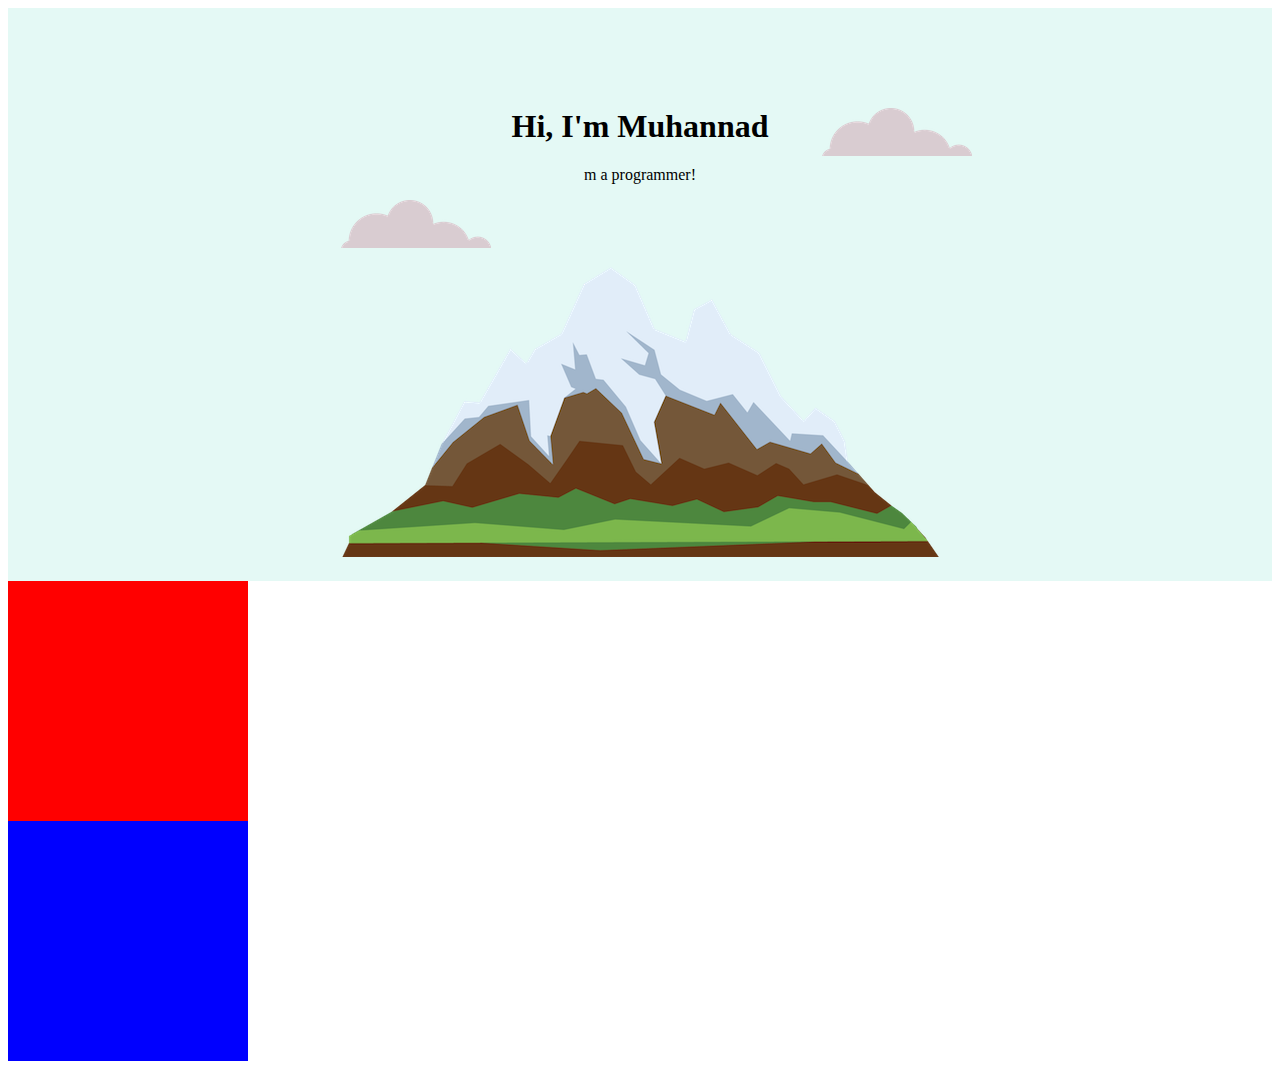
==== CSS - My site/index.html @ 13b1de7c "Initial site" ====
<!DOCTYPE html>
<html lang="en" dir="ltr">
  <head>
    <meta charset="utf-8">
    <title>Muhannad Shamasneh</title>
    <link rel="stylesheet" href="css/style.css">
    <link rel="icon" href="favicon.ico">
  </head>
  <body>
    <div class="top-container">
      <img class="top-cloud" src="images/cloud.png" alt="cloud">
      <h1> Hi, I'm Muhannad</h1>
      <p> m a programmer!</p>
      <img class="bottom-cloud" src="images/cloud.png" alt="cloud">
      <img src="images/mountain.png" alt="cloud">
    </div>
    <div class="middle-container">

    </div>
    <div class="bottom-container">

    </div>

  </body>
</html>
---- CSS - My site/css/style.css ----
div{
  background-color: #E4F9F5;
  padding: 20px;
}
body{
  text-align: center;
}

h1{
margin-top: 0;
}

.top-container{
  position: relative;
  padding-top: 100px;
}

.middle-container{
  background-color: red;
  width: 200px;
  height: 200px;
}

.bottom-container{
  background-color: blue;
  width: 200px;
  height: 200px;
}

.bottom-cloud{
  position: absolute;
}

.top-cloud{
  position: absolute;
  right: 300px;
}
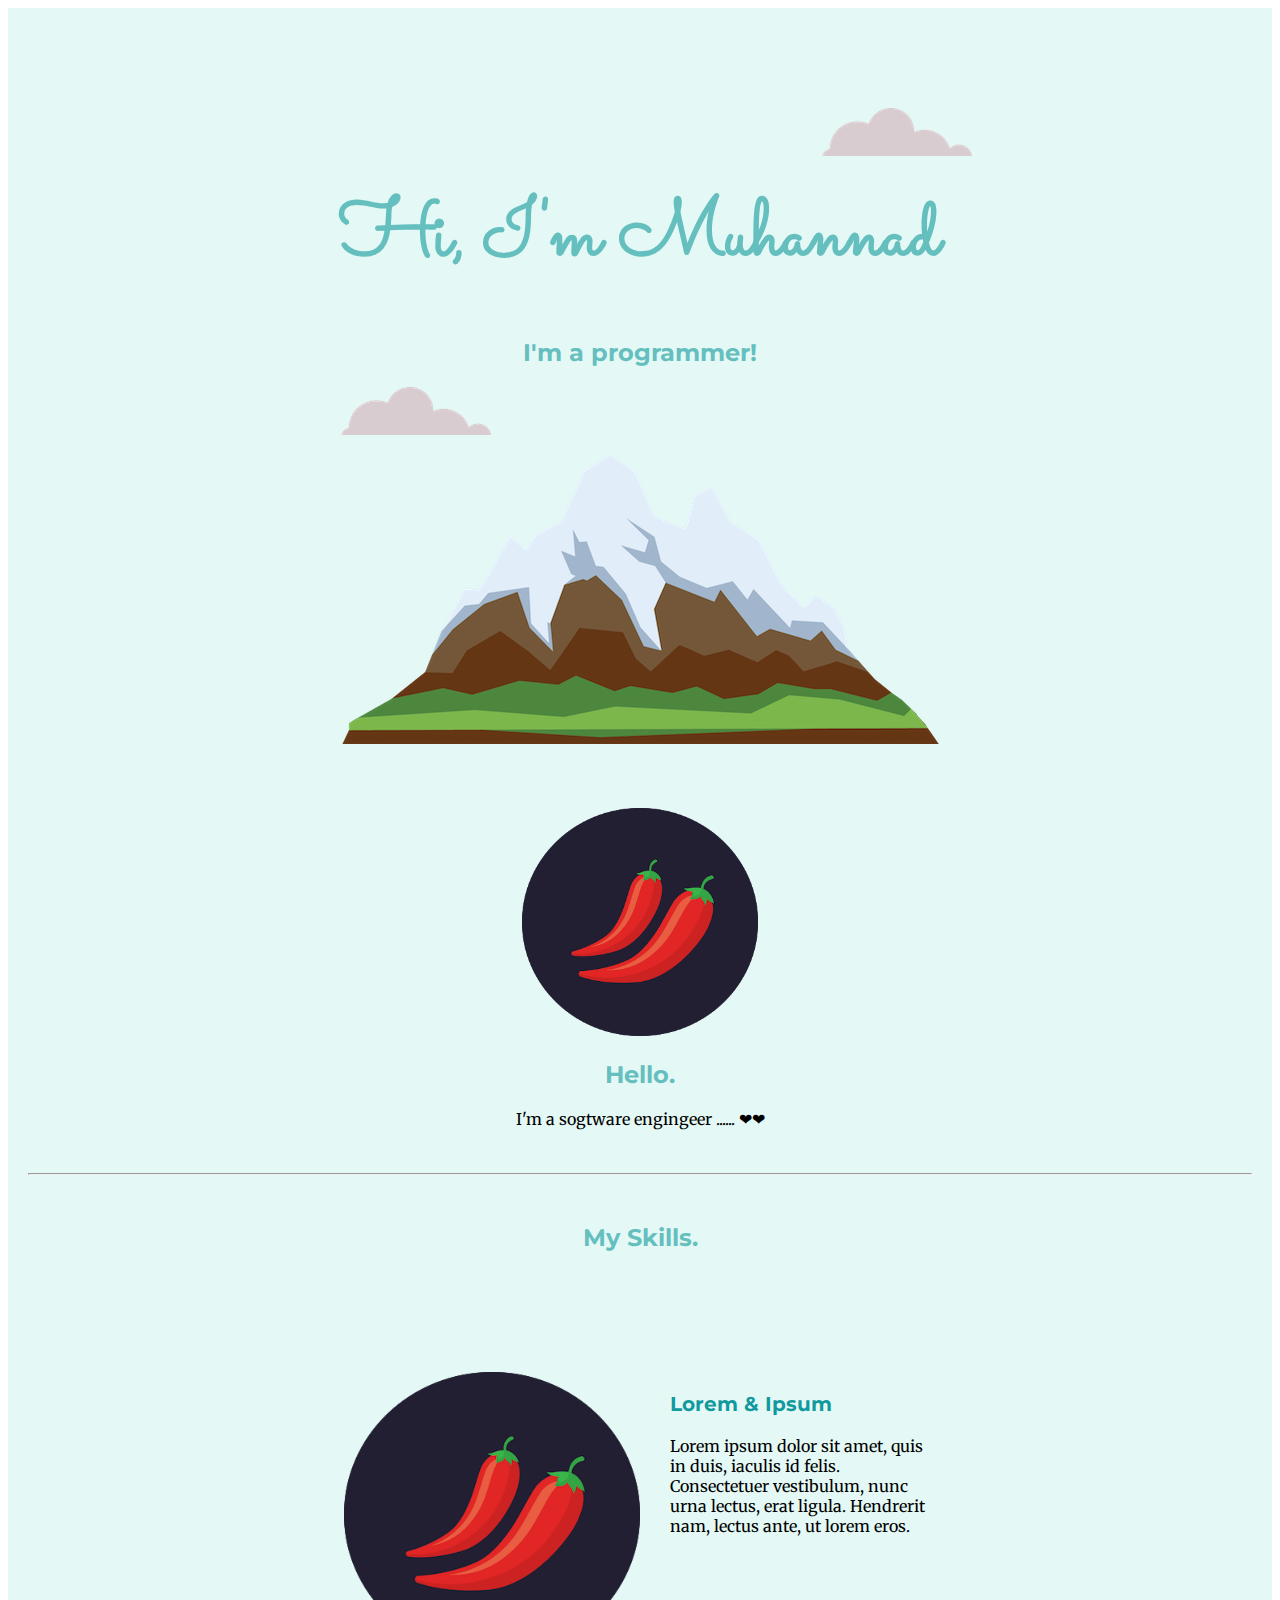
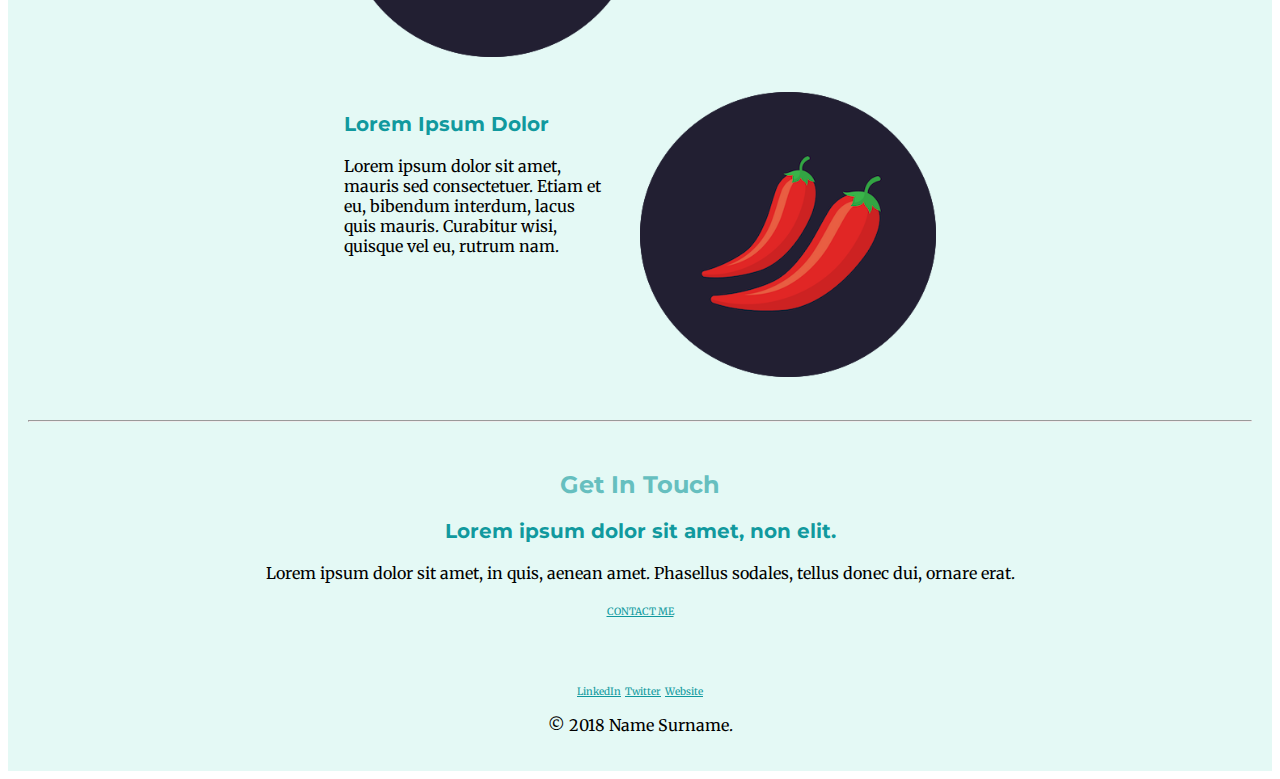
==== commit 8ecdc5e0: "Adding mesho site code" ====
--- a/CSS - My site/index.html
+++ b/CSS - My site/index.html
@@ -5,21 +5,55 @@
     <title>Muhannad Shamasneh</title>
     <link rel="stylesheet" href="css/style.css">
     <link rel="icon" href="favicon.ico">
+    <link rel="preconnect" href="https://fonts.googleapis.com">
+<link rel="preconnect" href="https://fonts.gstatic.com" crossorigin>
+<link href="https://fonts.googleapis.com/css2?family=Merriweather:wght@300&family=Montserrat:wght@100&family=Sacramento&display=swap" rel="stylesheet">
   </head>
   <body>
     <div class="top-container">
       <img class="top-cloud" src="images/cloud.png" alt="cloud">
       <h1> Hi, I'm Muhannad</h1>
-      <p> m a programmer!</p>
+      <h2>I'm a programmer!</h2>
       <img class="bottom-cloud" src="images/cloud.png" alt="cloud">
       <img src="images/mountain.png" alt="cloud">
     </div>
     <div class="middle-container">
+      <div class="profile">
+        <img src="images/chillies.png" width= "20%" alt="photo">
+        <h2>Hello.</h2>
+        <p>I'm a sogtware engingeer ...... ❤❤</p>
+      </div>
+      <hr>
+      <div class="skills">
+        <h2>My Skills.</h2>
+        <div class="skill-row">
+          <img class="code-img" src="images/chillies.png" alt="chili">
+          <h3>Lorem & Ipsum</h3>
+          <p>Lorem ipsum dolor sit amet, quis in duis, iaculis id felis. Consectetuer vestibulum, nunc urna lectus, erat ligula. Hendrerit nam, lectus ante, ut lorem eros.</p>
+        </div>
+        <div class="skill-row">
+          <img class="chilli-img" src="images/chillies.png" alt="chillies-img">
+          <h3>Lorem Ipsum Dolor</h3>
+          <p>Lorem ipsum dolor sit amet, mauris sed consectetuer. Etiam et eu, bibendum interdum, lacus quis mauris. Curabitur wisi, quisque vel eu, rutrum nam.</p>
+        </div>
+      </div>
+      <hr>
+      <div class="contact-me">
+        <h2>Get In Touch</h2>
+        <h3>Lorem ipsum dolor sit amet, non elit.</h3>
+        <p>Lorem ipsum dolor sit amet, in quis, aenean amet. Phasellus sodales, tellus donec dui, ornare erat.</p>
+        <a class="btn" href="mailto:name@email.com">CONTACT ME</a>
+      </div>
+    </div>
 
+
+    <div class="bottom-container">
+      <a class="footer-link" href="https://www.linkedin.com/">LinkedIn</a>
+      <a class="footer-link" href="https://twitter.com/">Twitter</a>
+      <a class="footer-link" href="https://www.appbrewery.co/">Website</a>
+      <p>© 2018 Name Surname.</p>
     </div>
-    <div class="bottom-container">
 
-    </div>
 
   </body>
 </html>
--- a/CSS - My site/css/style.css
+++ b/CSS - My site/css/style.css
@@ -4,10 +4,31 @@
 }
 body{
   text-align: center;
+  font-family: 'Merriweather', serif;
 }
 
 h1{
 margin-top: 0;
+font-family: 'Sacramento', cursive;
+font-size: 5rem;
+margin: 50px auto 0 auto;
+color: #66BFBF;
+line-height: 2;
+}
+
+h2{
+  font-family: 'Montserrat', sans-serif;
+  color: #66BFBF;
+}
+  h3{
+  font-family: 'Montserrat', sans-serif;
+  color: #11999E;
+  font-size: 20px;
+}
+
+a{
+  color: #11999E;
+  font-size: 10px;
 }
 
 .top-container{
@@ -16,15 +37,30 @@
 }
 
 .middle-container{
-  background-color: red;
-  width: 200px;
-  height: 200px;
+
 }
 
 .bottom-container{
-  background-color: blue;
-  width: 200px;
-  height: 200px;
+
+}
+
+.skill-row{
+width: 50%;
+margin: 100px auto 100px auto;
+text-align: left;
+}
+
+.code-img{
+width: 50%;
+float: left;
+margin-right: 30px;
+}
+
+.chilli-img{
+  width: 50%;
+  float: right;
+  margin-left: 30px;
+
 }
 
 .bottom-cloud{
